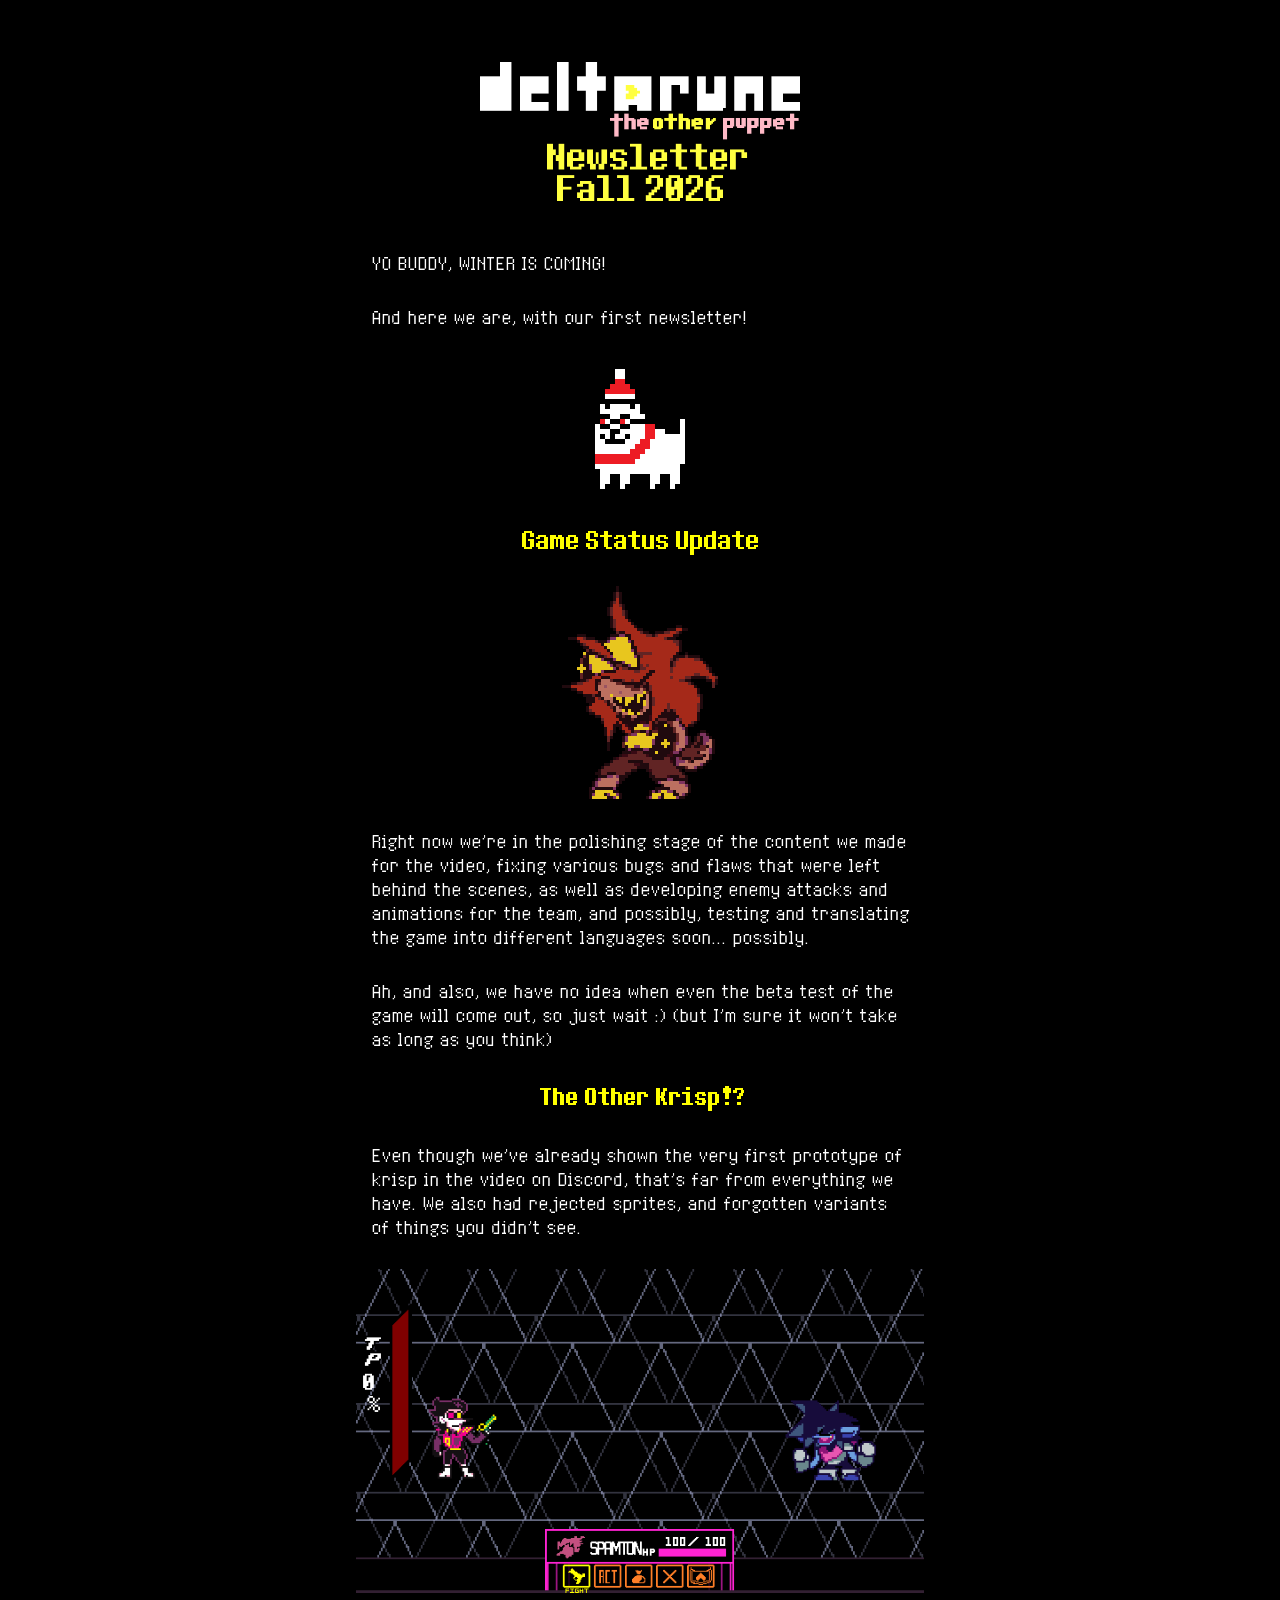
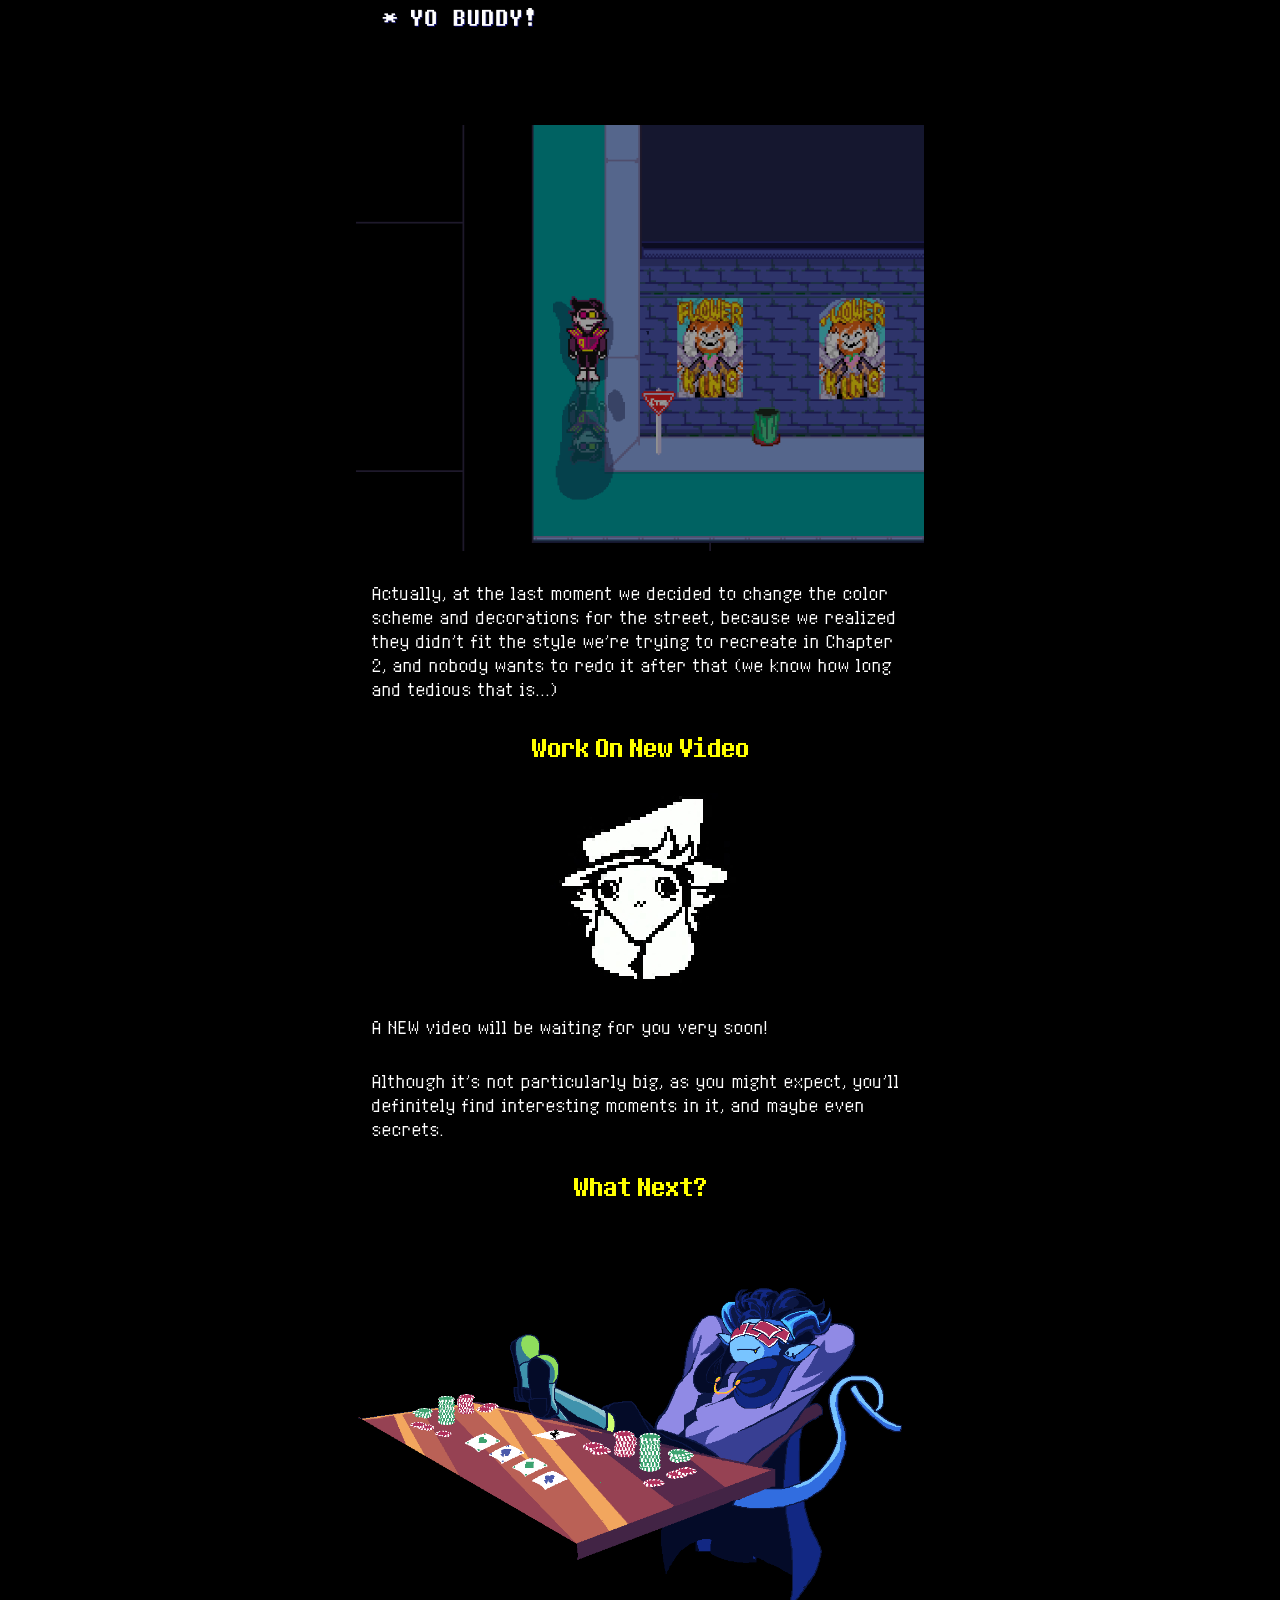
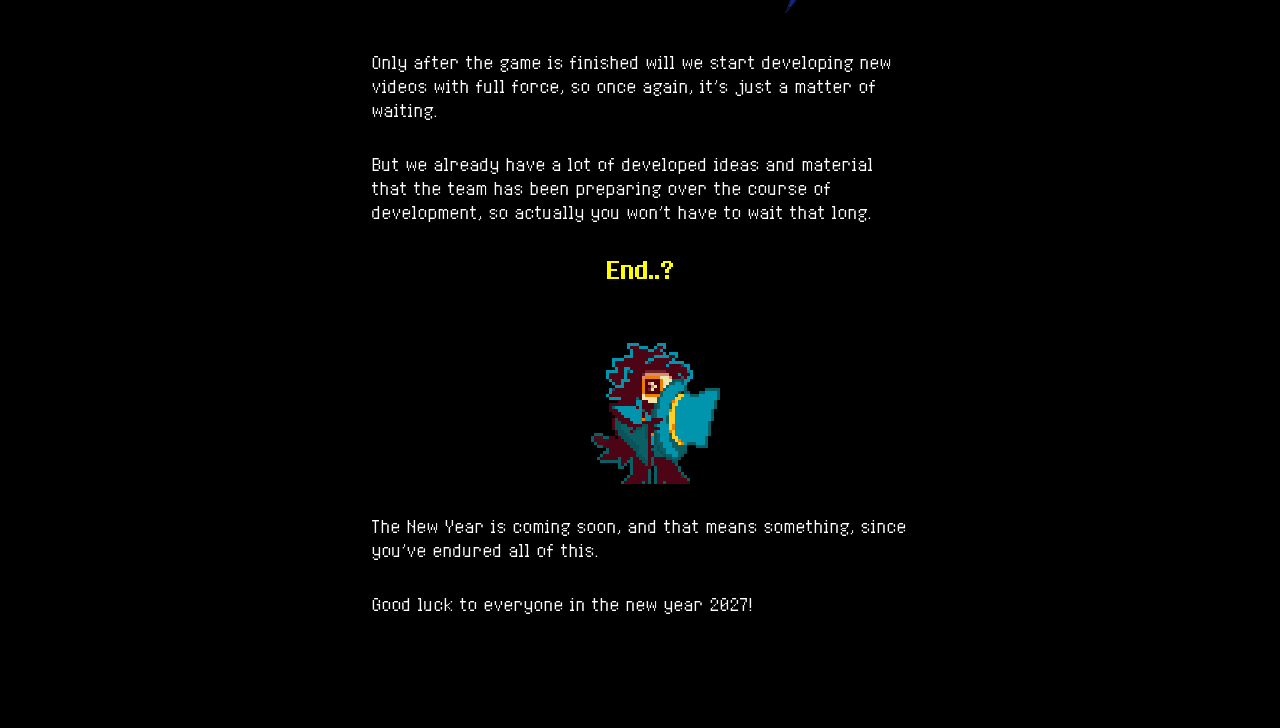
==== fall2026/index.html @ dd751616 "rechange pack" ====
<!DOCTYPE html>
<html lang="en">
<head>

<meta charset="UTF-8">
<meta name="viewport" content="width=device-width, initial-scale=1.0">
<meta name="theme-color" content="#000000">
<title>DELTARUNE THE OTHER PUPPET Newsletter fall 2026</title>
<meta name="description" content="DELTARUNE THE OTHER PUPPET Newsletter fall 2026!">
<link rel="icon" href="img/site.ico" sizes="32x32">
<link rel="stylesheet" href="../style.css">
</head>
<body class="newsletter">
<main class="container">

<img src="img/logo.png" class="email-header image-full" alt="Logo">

<p>YO BUDDY, <a href="https://blehteam.github.io/Winter/" target="_blank">WINTER</a> IS COMING!</p>

<p>And here we are, with our first newsletter!</p>

<img src="img/siropic.png" class="image-full" alt="siropic" id="bark">
 
<img src="img/status_1.png" class="image-full" alt="status 1">

<img src="img/sooze.gif" class="image-full" alt="sooze" id="laugh">

<p>Right now we're in the polishing stage of the content we made for the video, fixing various bugs and flaws that were left behind the scenes, as well as developing enemy attacks and animations for the team, and possibly, testing and translating the game into different languages soon... possibly.</p>

<p>Ah, and also, we have no idea when even the beta test of the game will come out, so just wait :) (but I'm sure it won't take as long as you think)</p>

<img src="img/status_2.png" class="image-full" alt="status 2">

<p>Even though we've already shown the very first prototype of krisp in the video on Discord, that's far from everything we have. We also had rejected sprites, and forgotten variants of things you didn't see.</p>

<img src="img/screen1.png" class="image-full" alt="screen 1">

<img src="img/screen2.png" class="image-full" alt="screen 2">

<p>Actually, at the last moment we decided to change the color scheme and decorations for the street, because we realized they didn't fit the style we're trying to recreate in Chapter 2, and nobody wants to redo it after that (we know how long and tedious that is...)</p>

<img src="img/status_3.png" class="image-full" alt="status 3">

<img src="img/huh_dinsoda.jpg" class="image-full" alt="huh dinsoda">

<p>A NEW video will be waiting for you very soon!</p>

<p>Although it's not particularly big, as you might expect, you'll definitely find interesting moments in it, and maybe even secrets.</p>

<img src="img/status_4.png" class="image-full" alt="status 4">

<img src="img/Jables.png" class="image-full" alt="Jables">

<p>Only after the game is finished will we start developing new videos with full force, so once again, it's just a matter of waiting.</p>

<p>But we already have a lot of developed ideas and material that the team has been preparing over the course of development, so actually you won't have to wait that long.</p>

<img src="img/status_5.png" class="image-full" alt="status 5">

<img src="img/Dinfense.gif" class="image-full" alt="Dinfense">

<p>The New Year is coming soon, and that means something, since you've endured all of this.</p>

<p>Good luck to everyone in the new year 2027!</p>

</main>
<script>
    const barkID = document.getElementById('bark');
    const barkSND = new Audio('sounds/bark.mp3');
    const originalSrc = 'img/siropic.png';
    const barkingSrc  = 'img/siropic_BARK.png';
    barkID.addEventListener('click', () => {
        barkSND.currentTime = 0;
        barkID.src = barkingSrc;
        barkSND.play();
    });

    barkSND.addEventListener('ended', () => {
        barkID.src = originalSrc;
    });

    const laughID = document.getElementById('laugh');
    const laughSND = new Audio('sounds/laugh.mp3');

    laughID.addEventListener('click', () => {
        laughSND.currentTime = 0;
        laughSND.play();
    });
</script>
</body>
</html>
---- style.css ----
@font-face {
  font-family: 'MainFont';
  src: url('fonts/8bitOperatorPlus-Regular.woff') format('woff');
  font-weight: normal;
  font-style: normal;
  font-display: swap;
}

* {
  box-sizing: border-box;
}

body {
  margin: 0;
  padding: 0;
  background-color: #000000;
  font-family: 'MainFont', monospace;
}

.blurb,
.image-full {
  display: block;
  margin-bottom: 30px;
  margin-top: 30px;
  margin-left: auto;
  margin-right: auto;
  max-width: 100%; /* Чтобы картинки не вылезали за пределы контейнера */
  height: auto;
}

.blurb a:not(.link-button) {
  text-decoration: underline;
  color: #F9FF10;
}

.section-header {
  margin-top: 80px;
}

.container {
  padding: 2rem 1rem;
  margin-left: auto;
  margin-right: auto;
  max-width: 600px;
}

p,
ul li,
ol li {
  color: #ffffff;
  line-height: 1.5;
  font-size: 16px;
  margin-top: 0;
  margin-left: 0;
  margin-right: 0;
  margin-bottom: 30px;
  padding-left: 15px;
  padding-right: 15px;
  text-align: left;
}

p:last-child {
  margin-bottom: 80px;
}

p.text-center {
  text-align: center;
}

ul,
ol {
  padding-left: 45px;
  margin-bottom: 30px;
}

ul {
  list-style: square;
}

ol {
  list-style: decimal;
}

.yellow {
  color: #F9FF10;
}

strong {
  font-weight: bold;
}

.big-text {
  font-size: 125%;
}

.email-header {
  width: 100%;
  max-width: 320px;
  height: auto;
  margin-left: auto;
  margin-right: auto;
  margin-bottom: 50px;
}

.newsletter a {
    color: inherit;
    text-decoration: none;
}
.newsletter a:hover {
    text-decoration: underline;
}
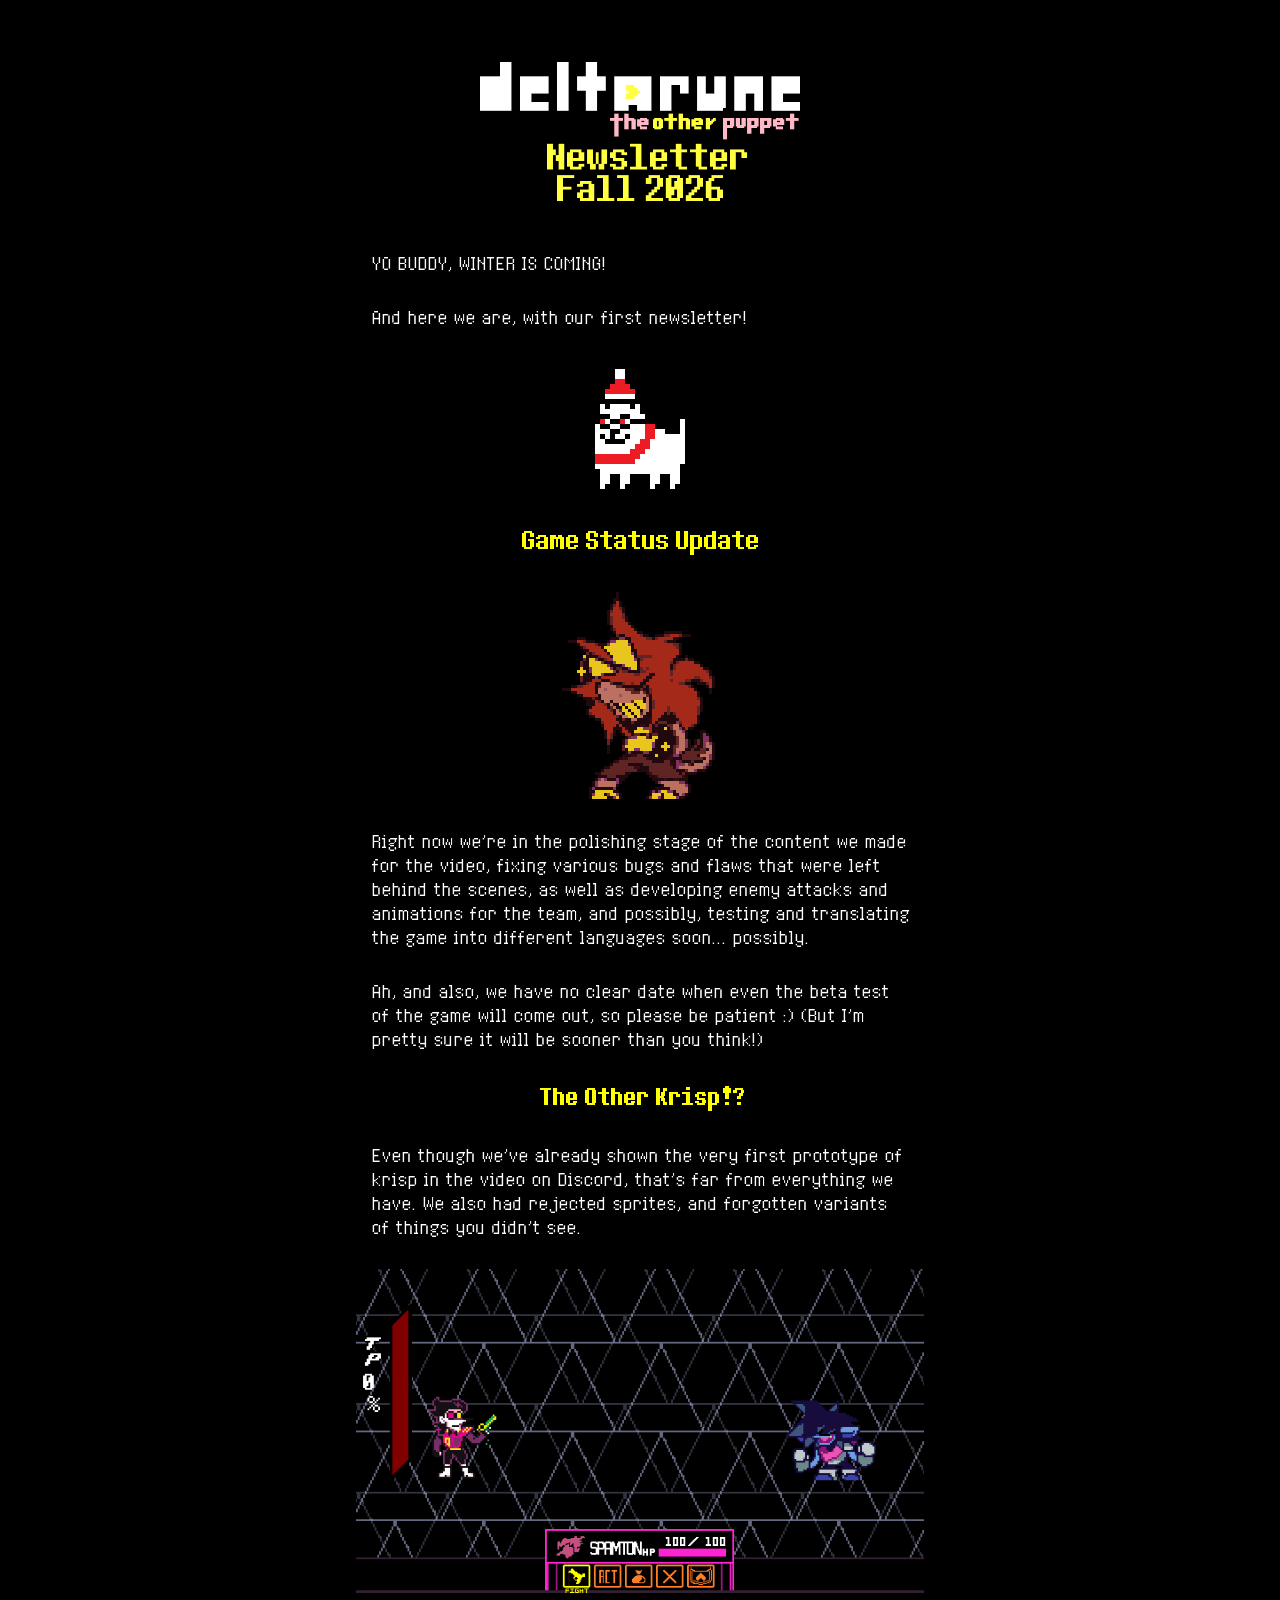
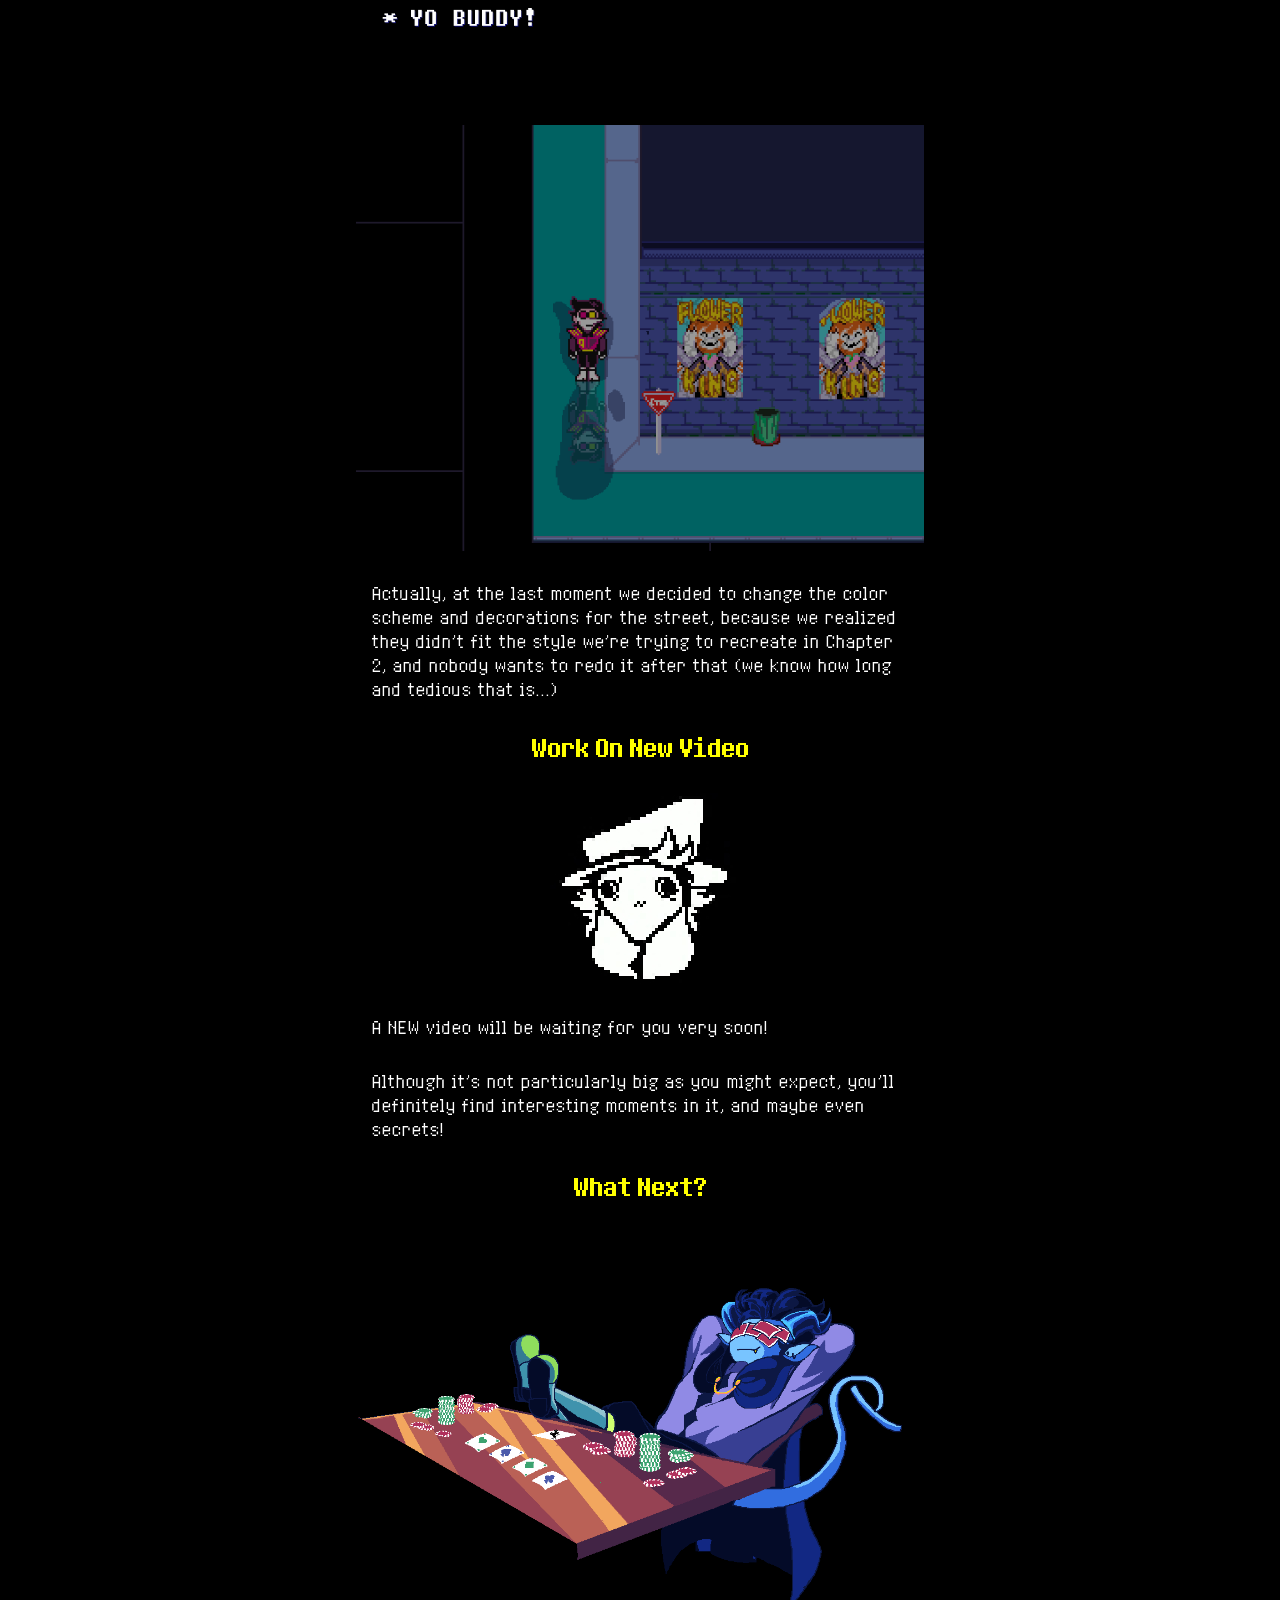
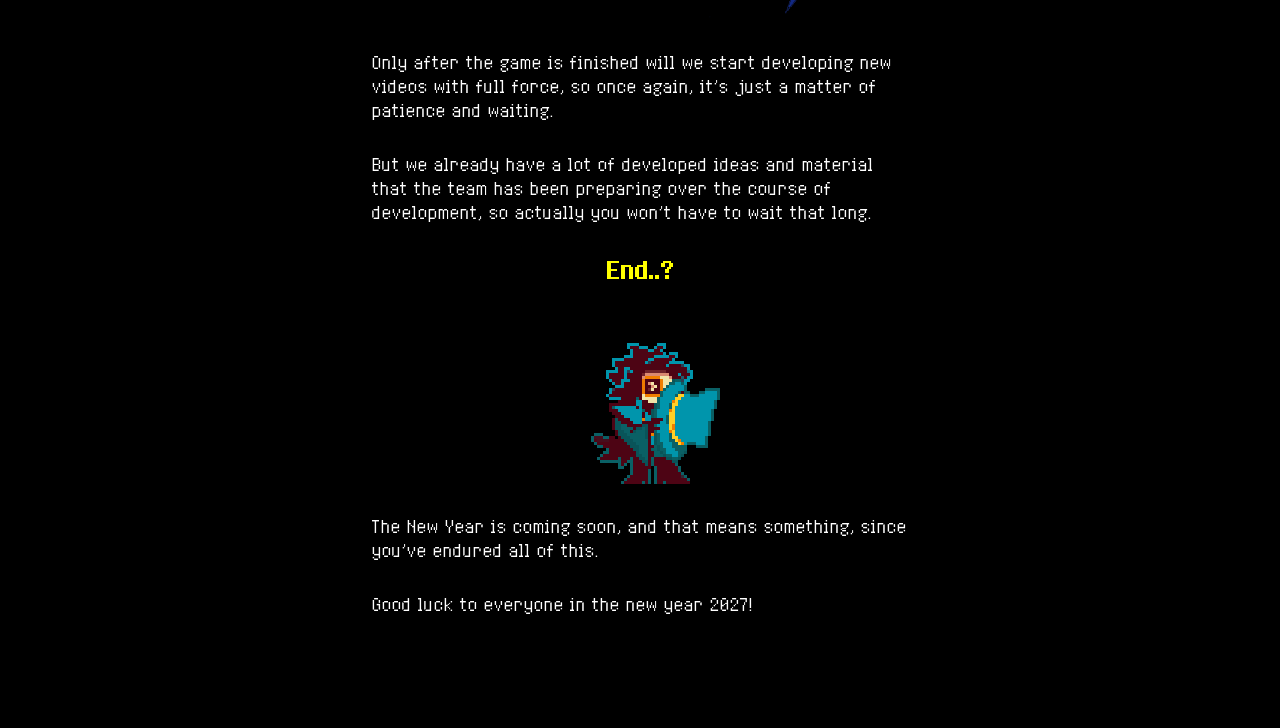
==== commit ea369eb0: "change text from gato" ====
--- a/fall2026/index.html
+++ b/fall2026/index.html
@@ -5,8 +5,8 @@
 <meta charset="UTF-8">
 <meta name="viewport" content="width=device-width, initial-scale=1.0">
 <meta name="theme-color" content="#000000">
-<title>DELTARUNE THE OTHER PUPPET Newsletter fall 2026</title>
-<meta name="description" content="DELTARUNE THE OTHER PUPPET Newsletter fall 2026!">
+<title>Deltarune The Other Puppet: Newsletter Fall 2026</title>
+<meta name="description" content="Deltarune The Other Puppet: Newsletter Fall 2026">
 <link rel="icon" href="img/site.ico" sizes="32x32">
 <link rel="stylesheet" href="../style.css">
 </head>
@@ -27,7 +27,7 @@
 
 <p>Right now we're in the polishing stage of the content we made for the video, fixing various bugs and flaws that were left behind the scenes, as well as developing enemy attacks and animations for the team, and possibly, testing and translating the game into different languages soon... possibly.</p>
 
-<p>Ah, and also, we have no idea when even the beta test of the game will come out, so just wait :) (but I'm sure it won't take as long as you think)</p>
+<p>Ah, and also, we have no clear date when even the beta test of the game will come out, so please be patient :) (But I'm pretty sure it will be sooner than you think!)</p>
 
 <img src="img/status_2.png" class="image-full" alt="status 2">
 
@@ -45,13 +45,13 @@
 
 <p>A NEW video will be waiting for you very soon!</p>
 
-<p>Although it's not particularly big, as you might expect, you'll definitely find interesting moments in it, and maybe even secrets.</p>
+<p>Although it's not particularly big as you might expect, you'll definitely find interesting moments in it, and maybe even secrets!</p>
 
 <img src="img/status_4.png" class="image-full" alt="status 4">
 
 <img src="img/Jables.png" class="image-full" alt="Jables">
 
-<p>Only after the game is finished will we start developing new videos with full force, so once again, it's just a matter of waiting.</p>
+<p>Only after the game is finished will we start developing new videos with full force, so once again, it's just a matter of patience and waiting.</p>
 
 <p>But we already have a lot of developed ideas and material that the team has been preparing over the course of development, so actually you won't have to wait that long.</p>
 
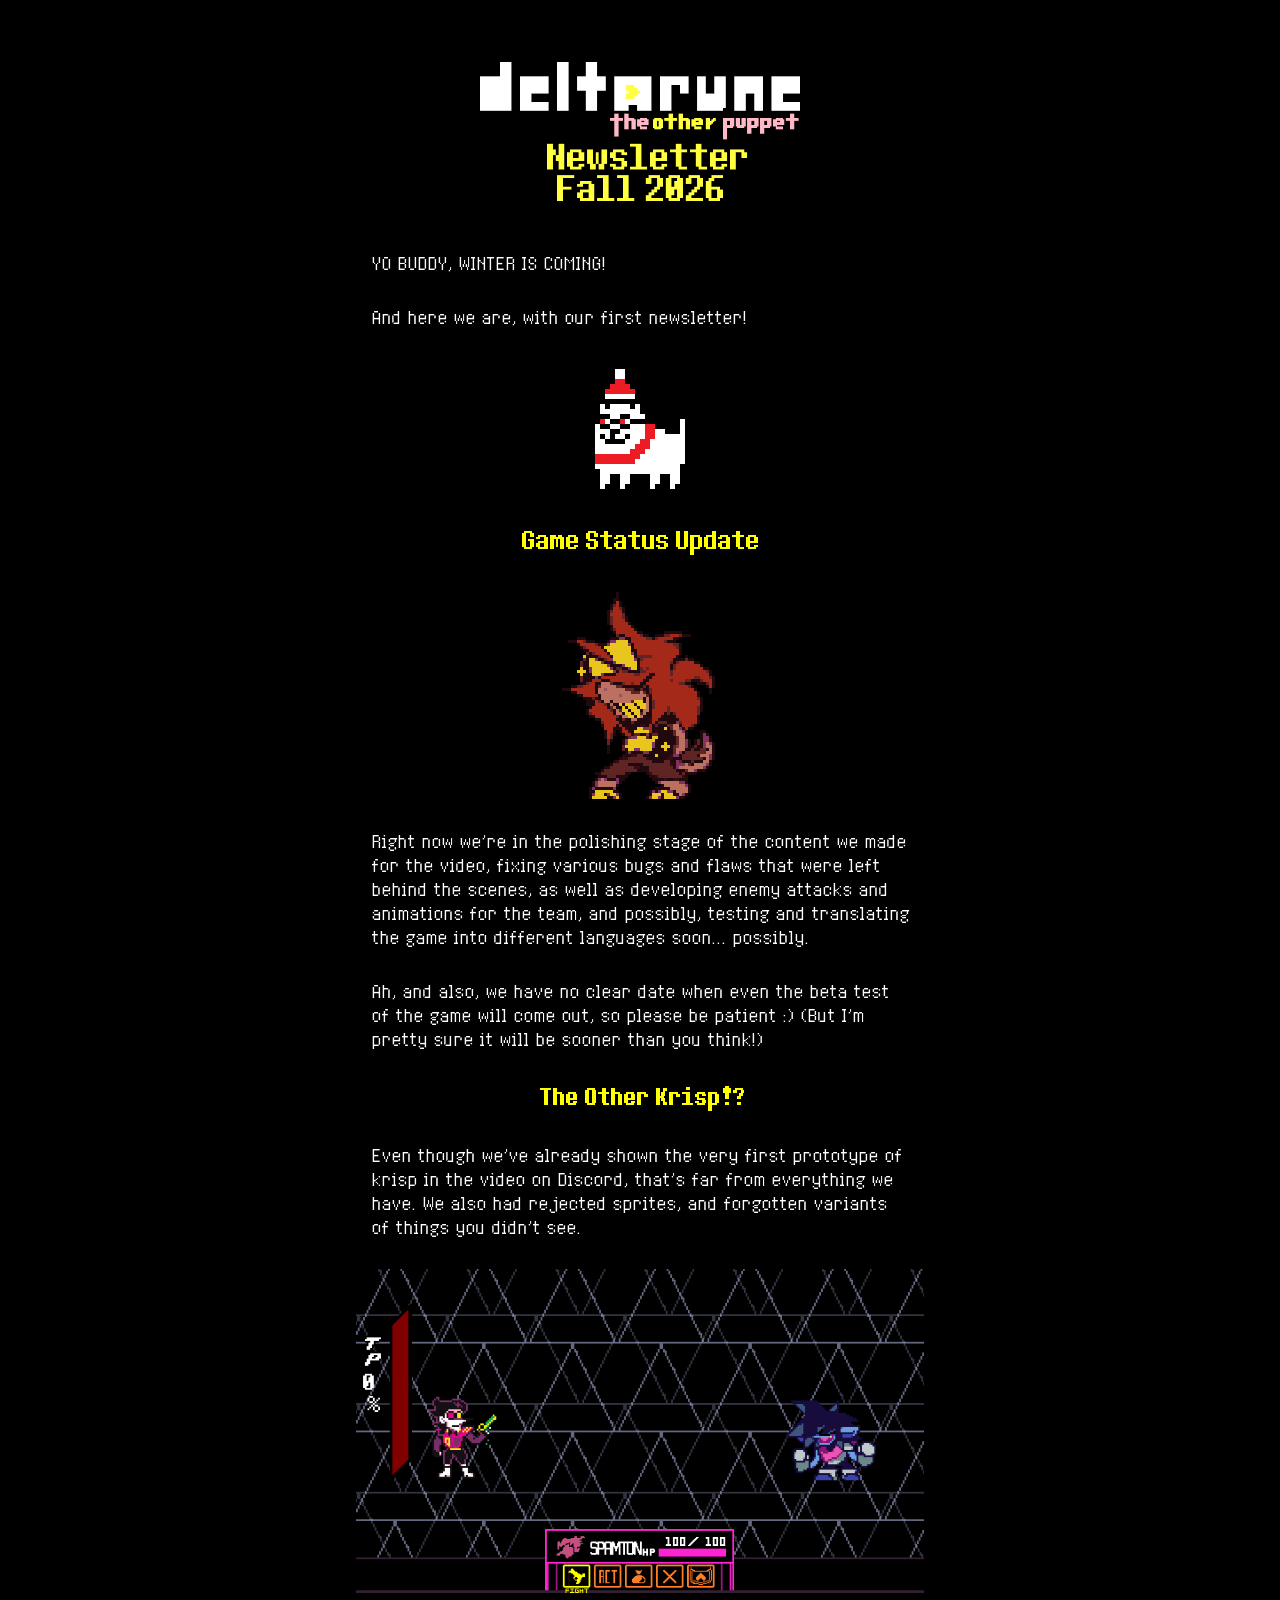
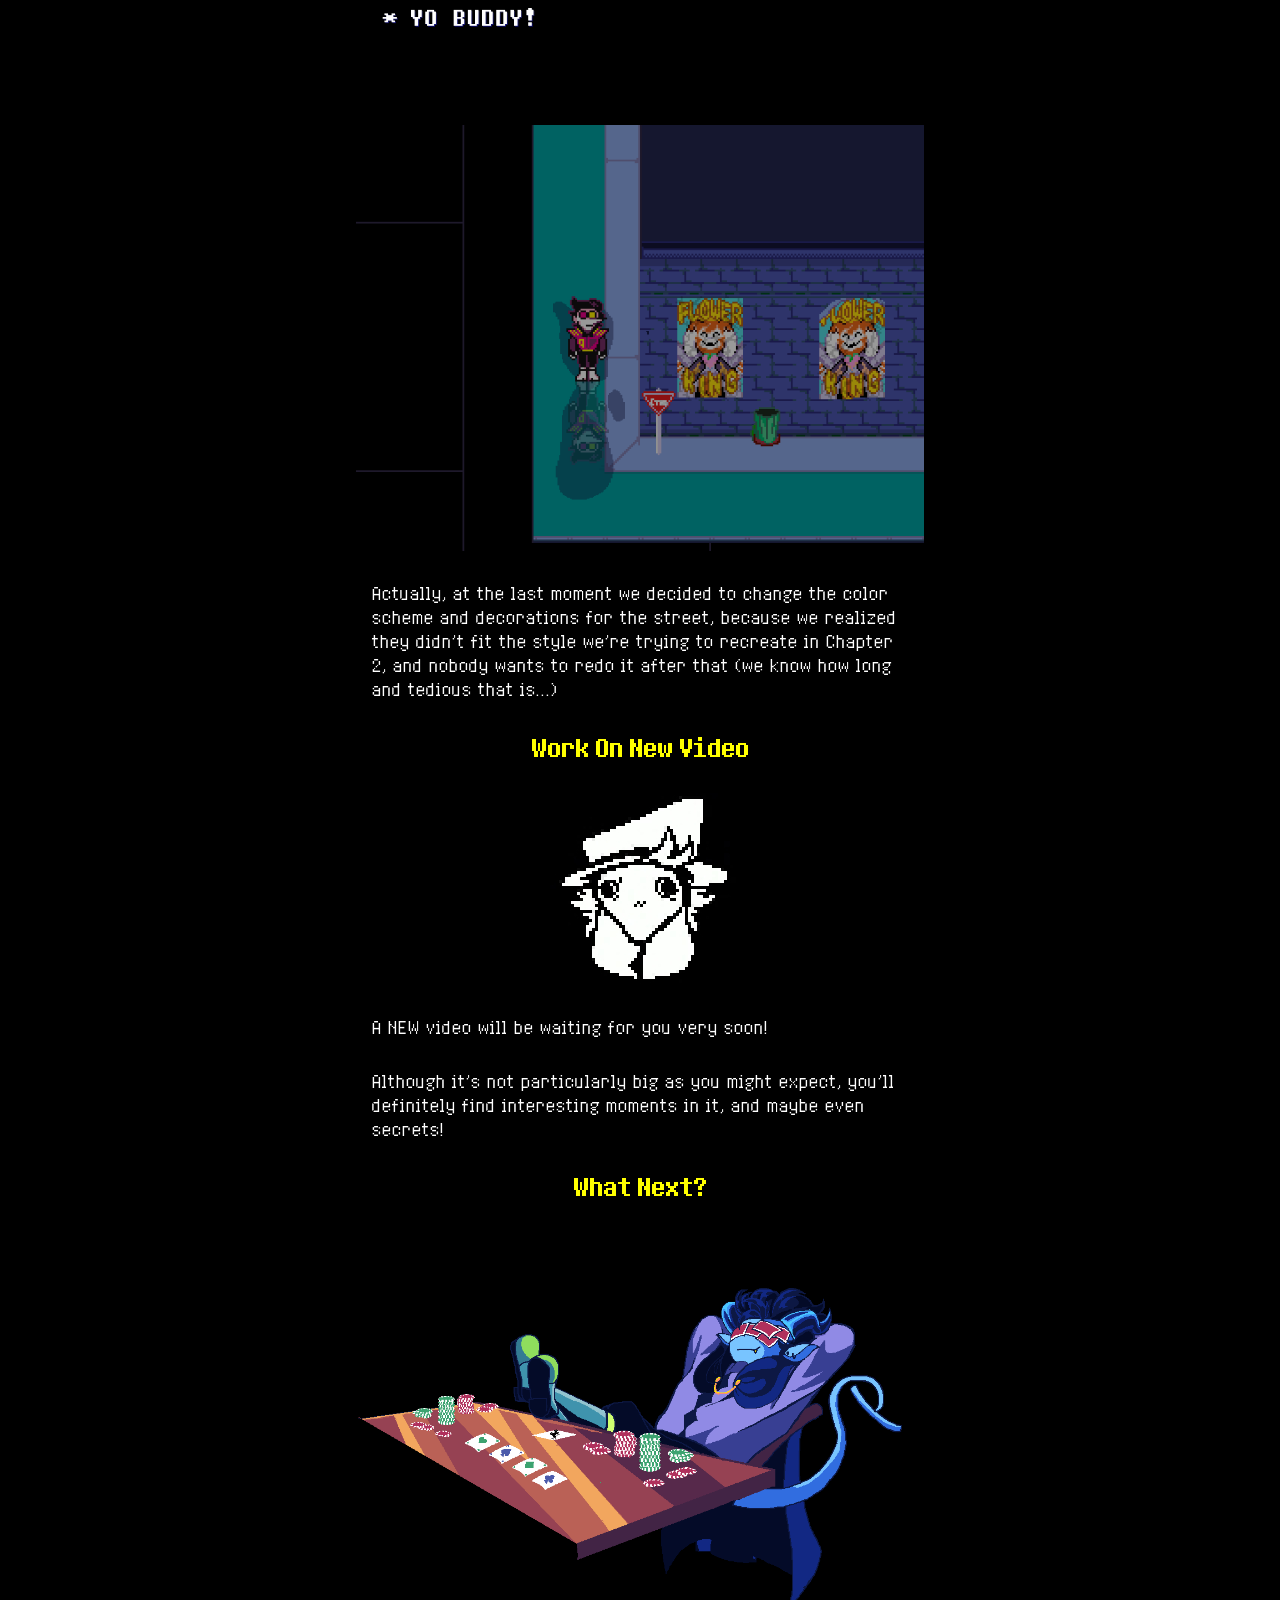
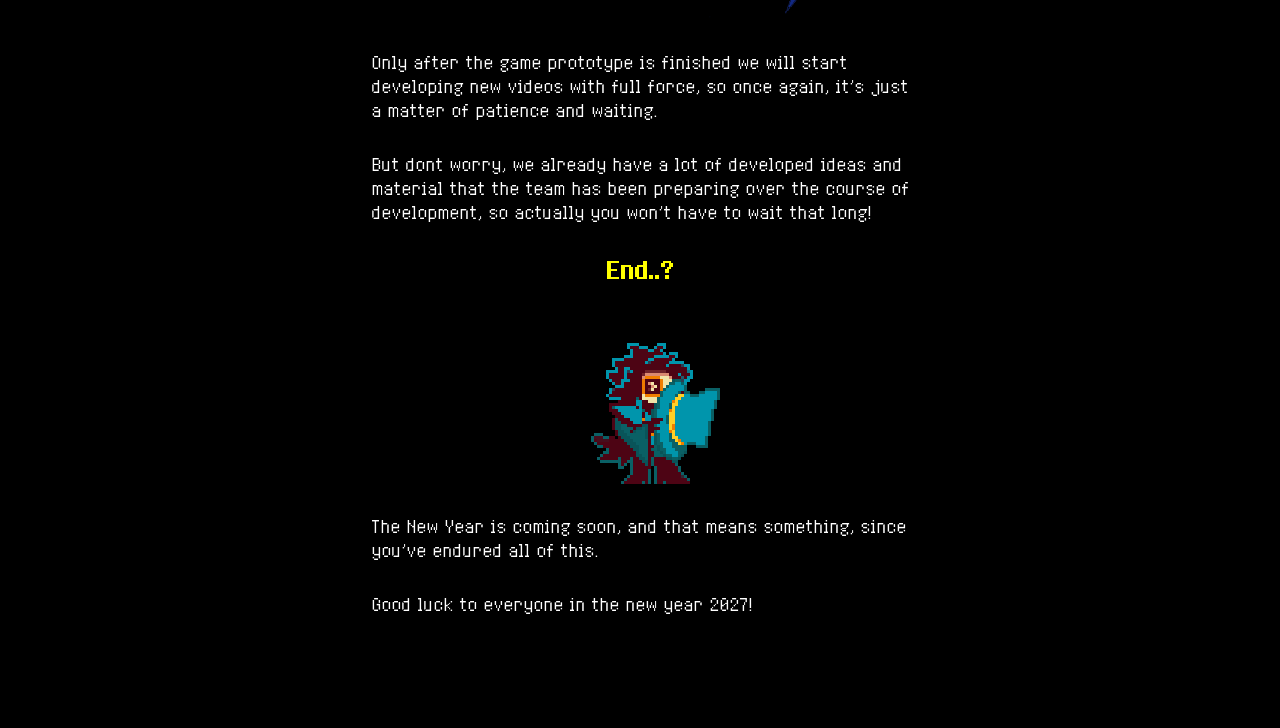
==== commit 2a811822: "index.html" ====
--- a/fall2026/index.html
+++ b/fall2026/index.html
@@ -51,9 +51,9 @@
 
 <img src="img/Jables.png" class="image-full" alt="Jables">
 
-<p>Only after the game is finished will we start developing new videos with full force, so once again, it's just a matter of patience and waiting.</p>
+<p>Only after the game prototype is finished we will start developing new videos with full force, so once again, it's just a matter of patience and waiting.</p>
 
-<p>But we already have a lot of developed ideas and material that the team has been preparing over the course of development, so actually you won't have to wait that long.</p>
+<p>But dont worry, we already have a lot of developed ideas and material that the team has been preparing over the course of development, so actually you won't have to wait that long!</p>
 
 <img src="img/status_5.png" class="image-full" alt="status 5">
 
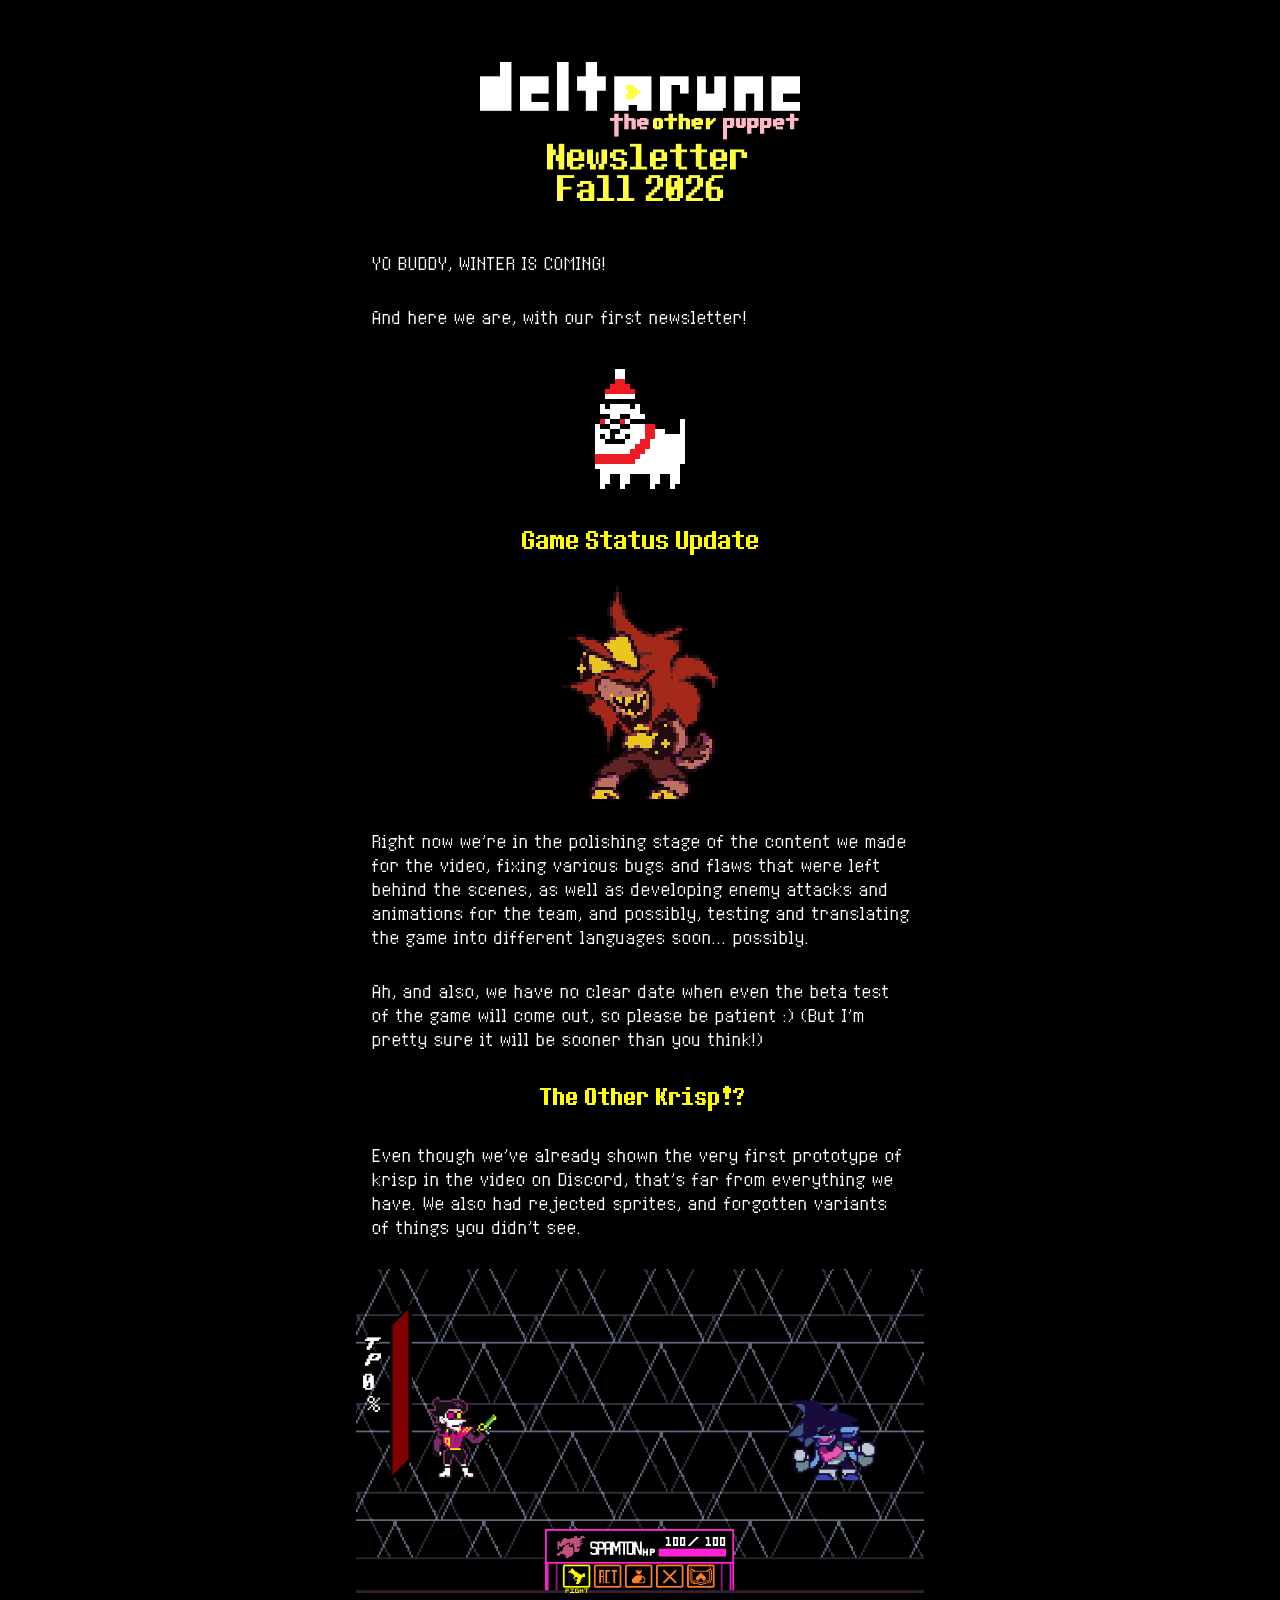
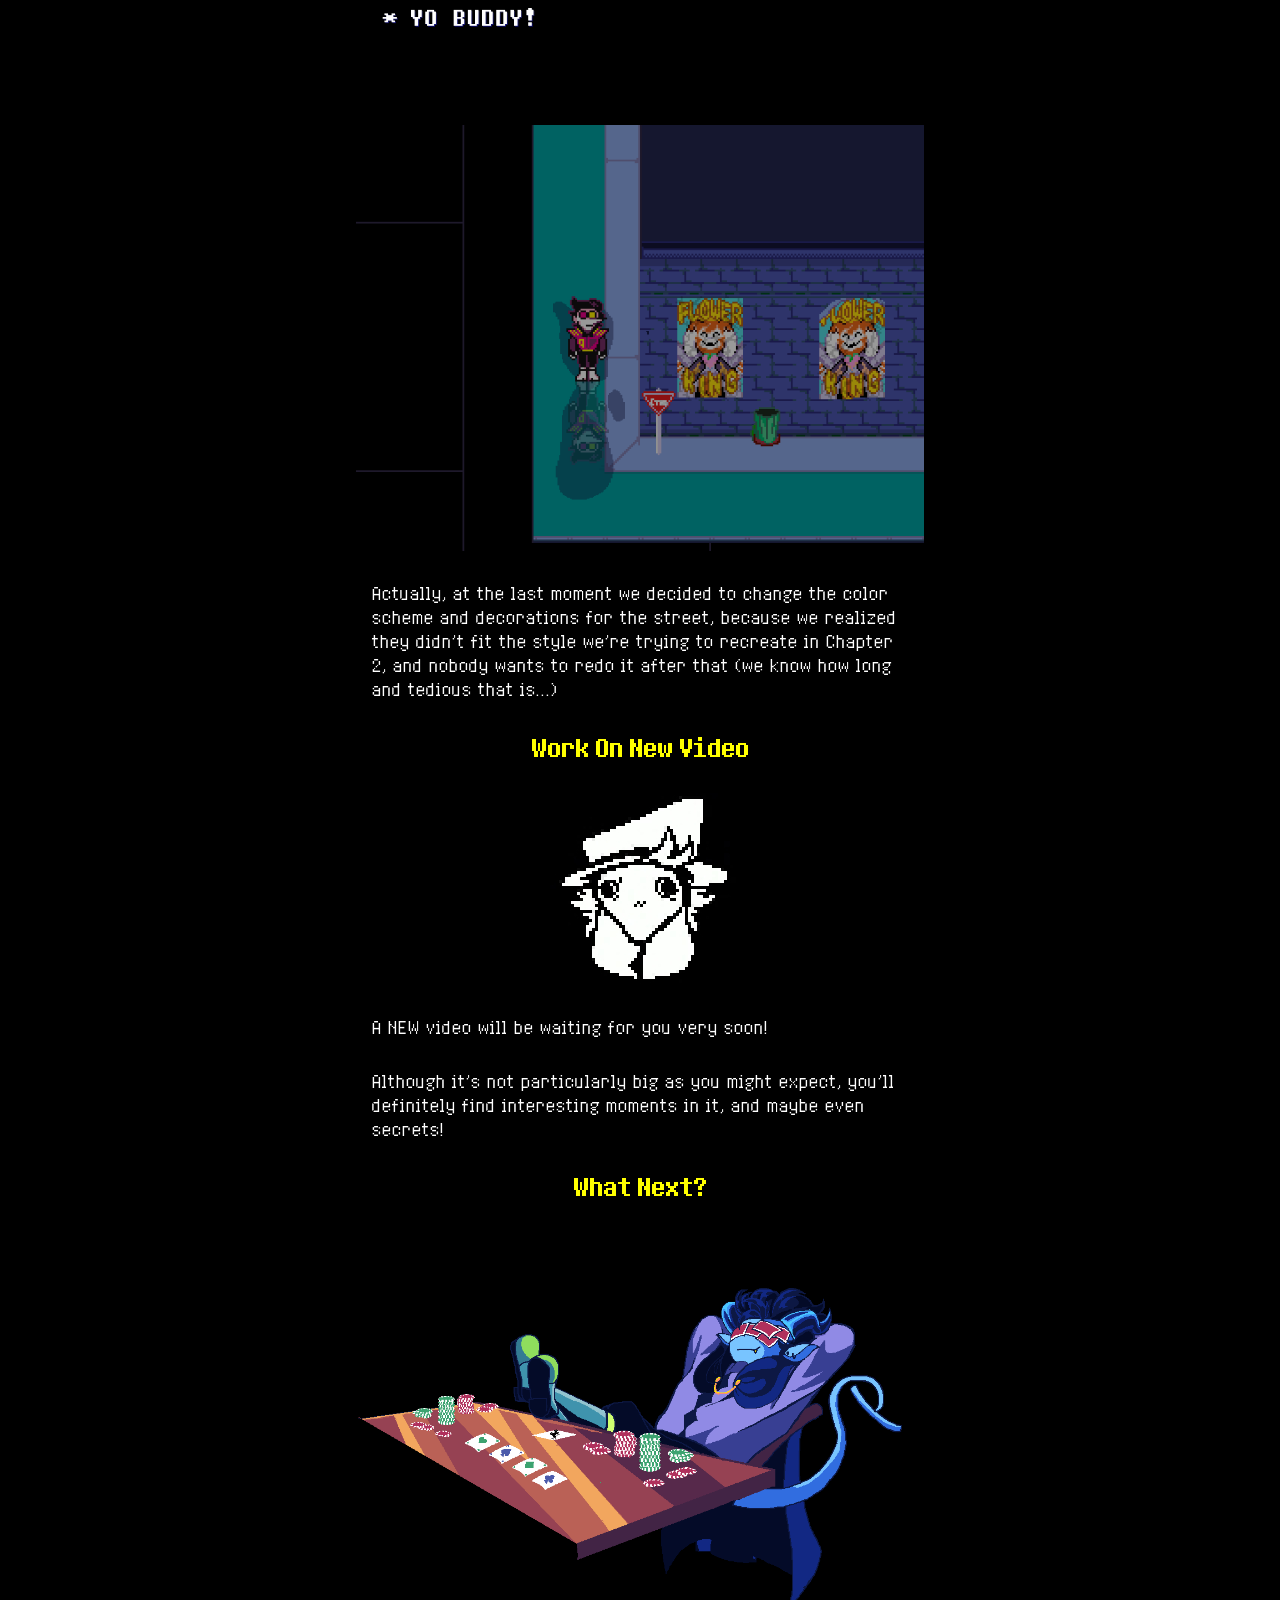
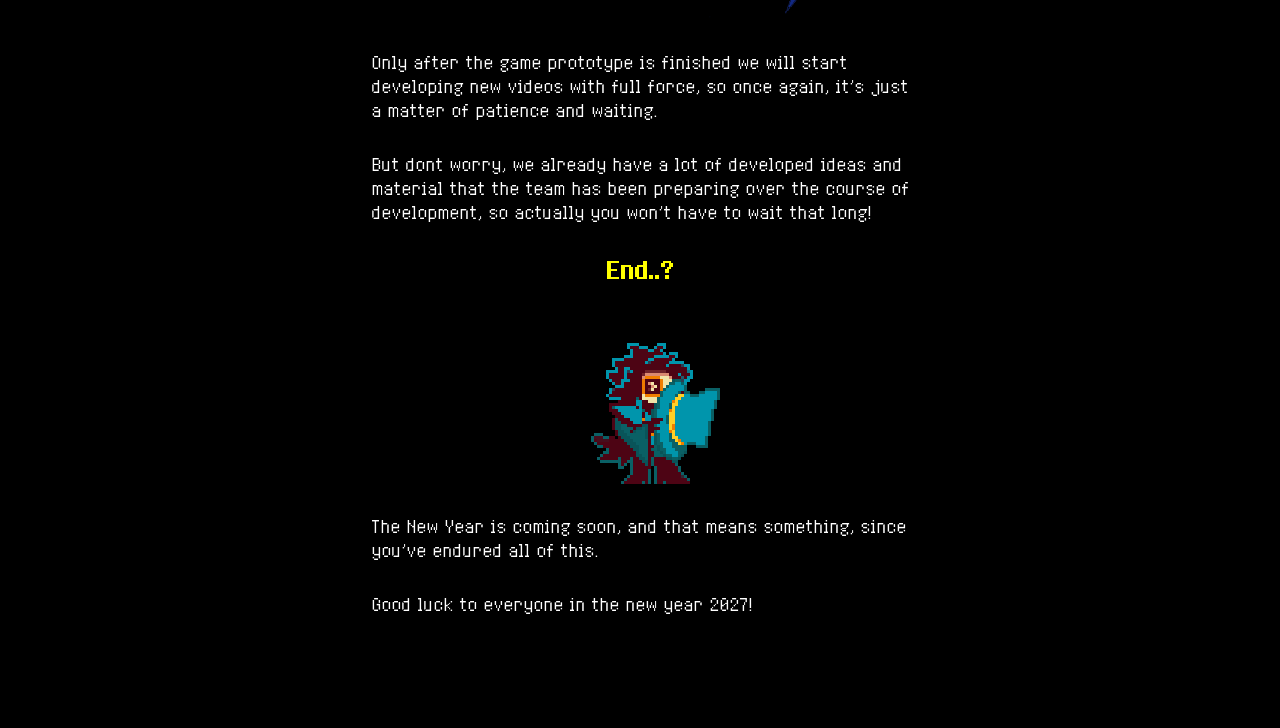
==== commit c2c1f6c9: "Update index.html" ====
--- a/fall2026/index.html
+++ b/fall2026/index.html
@@ -13,7 +13,9 @@
 <body class="newsletter">
 <main class="container">
 
-<img src="img/logo.png" class="email-header image-full" alt="Logo">
+<a href="https://blehteam.github.io/">
+  <img src="img/logo.png" class="email-header image-full" alt="Logo">
+</a>
 
 <p>YO BUDDY, <a href="https://blehteam.github.io/Winter/" target="_blank">WINTER</a> IS COMING!</p>
 
--- a/style.css
+++ b/style.css
@@ -24,7 +24,7 @@
   margin-top: 30px;
   margin-left: auto;
   margin-right: auto;
-  max-width: 100%; /* Чтобы картинки не вылезали за пределы контейнера */
+  max-width: 100%;
   height: auto;
 }
 
@@ -108,4 +108,4 @@
 }
 .newsletter a:hover {
     text-decoration: underline;
-}+}
